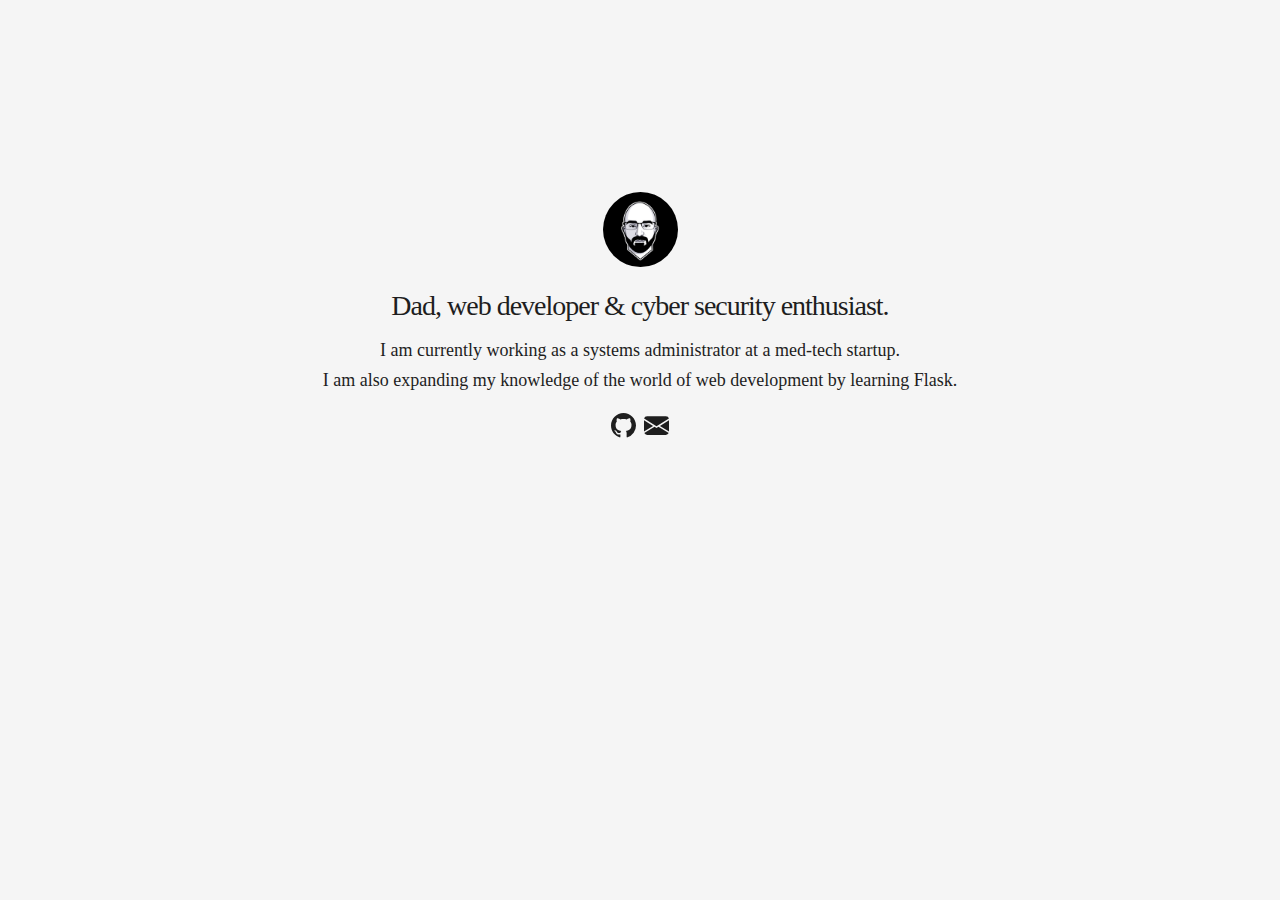
==== index.html @ 29d4a496 "Add files via upload" ====
<!DOCTYPE html>
<html>
<head>
<title>t-o.ie</title>
<link rel="stylesheet" href="css/style.css">
</head>
<body>

<div class="container">
    <div>
        <img src="img/avatar.png" class="avatar" alt="t-o image">
        <h2>Dad, web developer & cyber security enthusiast.</h2>
    </div>
    <div class="content">
        <p>I am currently working as a systems administrator at a med-tech startup. <br>I am also expanding my knowledge of the world of web development by learning Flask.</p>
    </div>
    <div class=icons>
        <div id=gh>
            <a href="https://github.com/to-ie" class="github">
                <svg xmlns="http://www.w3.org/2000/svg" width="25" height="25" fill="currentColor"  viewBox="0 0 16 16">
                <path d="M8 0C3.58 0 0 3.58 0 8c0 3.54 2.29 6.53 5.47 7.59.4.07.55-.17.55-.38 0-.19-.01-.82-.01-1.49-2.01.37-2.53-.49-2.69-.94-.09-.23-.48-.94-.82-1.13-.28-.15-.68-.52-.01-.53.63-.01 1.08.58 1.23.82.72 1.21 1.87.87 2.33.66.07-.52.28-.87.51-1.07-1.78-.2-3.64-.89-3.64-3.95 0-.87.31-1.59.82-2.15-.08-.2-.36-1.02.08-2.12 0 0 .67-.21 2.2.82.64-.18 1.32-.27 2-.27.68 0 1.36.09 2 .27 1.53-1.04 2.2-.82 2.2-.82.44 1.1.16 1.92.08 2.12.51.56.82 1.27.82 2.15 0 3.07-1.87 3.75-3.65 3.95.29.25.54.73.54 1.48 0 1.07-.01 1.93-.01 2.2 0 .21.15.46.55.38A8.012 8.012 0 0 0 16 8c0-4.42-3.58-8-8-8z"/></svg></a> 
            <div class="github-hide">github.com/to-ie</div> 
        </div>   
        &ensp;
        <div id="mail">
            <a href="mailto:hello@t-o.ie" class="envelope">
                <svg xmlns="http://www.w3.org/2000/svg" width="25" height="25" fill="currentColor" viewBox="0 0 16 16">
                <path d="M.05 3.555A2 2 0 0 1 2 2h12a2 2 0 0 1 1.95 1.555L8 8.414.05 3.555ZM0 4.697v7.104l5.803-3.558L0 4.697ZM6.761 8.83l-6.57 4.027A2 2 0 0 0 2 14h12a2 2 0 0 0 1.808-1.144l-6.57-4.027L8 9.586l-1.239-.757Zm3.436-.586L16 11.801V4.697l-5.803 3.546Z"/>
                </svg></a>
            
            <div class="envelope-hide">hello@t-o.ie</div> 
        </div>
    </div>
    </div>
</div>
</body>
</html>
---- css/style.css ----
body {
    background-color: #f5f5f5;
    margin-top: 15%;
    font-family: Segoe UI;
    color: #1e1e1e;
}

.container{
    max-width: 600px;
    display: table;
    margin-left: auto;
    margin-right: auto;
}

p{
    line-height: 30px;
    text-align: center;
    font-size: 18px;
    font-weight: 350;
}

h2{
    text-align: center;
    font-weight: 400;
    margin-bottom: -5px;
    font-size: 28px;
    letter-spacing: -1px;
}

.avatar{
    width: 75px;
    border-radius: 150px;
    display: block;
    margin-left: auto;
    margin-right: auto;
}

.content{
    width: 800px;
    margin-left: auto;
    margin-right: auto;
}

.icons{
    text-align: center;
    display: flex;
    justify-content: center;
}

.icons a{
    color: #1e1e1e;
}

.hovertext:before {
    content: attr(data-hover);
    visibility: hidden;
    opacity: 0;
    width: max-content;
    background-color: black;
    color: #fff;
    text-align: center;
    border-radius: 5px;
    padding: 5px 5px;
    transition: opacity 1s ease-in-out;

    position: absolute;
    z-index: 1;
    left: 0;
    top: 110%;
}

.github-hide {
    display: none;
}

.github:hover + .github-hide {
    font-size: 14px;
    background: #1e1e1e;
    color: #f5f5f5;
    padding: 3px 7px;
    border-radius: 7px;
    display: block;
    width: max-content;
    position: absolute;
    margin-left: -30px;
}

.envelope-hide {
    display: none;
}

.envelope:hover + .envelope-hide {
    font-size: 14px;
    background: #1e1e1e;
    color: #f5f5f5;
    padding: 3px 7px;
    border-radius: 7px;
    display: block;
    width: max-content;
    position: absolute;
    margin-left: -45px;
}


/*  #Mobile 
================================================== */

@media (max-width: 1100px) {
  /*h1:after {
    content: 'Medium screen';
  }*/

}

@media (max-width: 480px) {
/*  h1:after {
    content: 'Small screen';
  }*/
  .container {
    max-width: 600px;
    display: unset;
    margin-left: auto;
    margin-right: auto;
  }

  .content {
    width: auto;
    margin-left: auto;
    margin-right: auto;
    padding: 0 20px;
  }
}
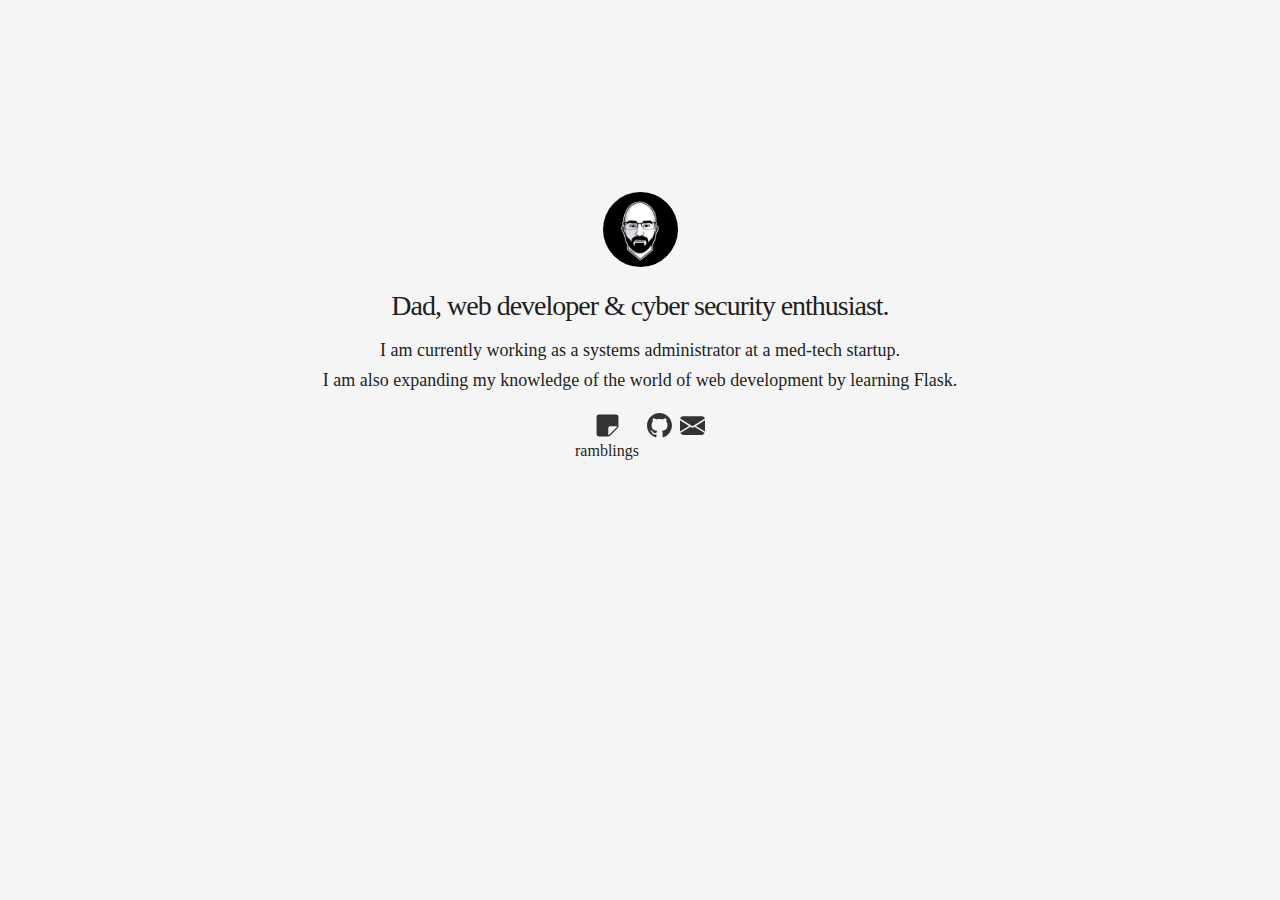
==== commit 33cc1cb3: "Add files via upload" ====
--- a/index.html
+++ b/index.html
@@ -15,19 +15,26 @@
         <p>I am currently working as a systems administrator at a med-tech startup. <br>I am also expanding my knowledge of the world of web development by learning Flask.</p>
     </div>
     <div class=icons>
+        <div id="blog">
+            <a href="https://blog.t-o.ie" class="blog" target="_blank">
+                <svg xmlns="http://www.w3.org/2000/svg" width="25" height="25" fill="#333333" class="bi bi-sticky-fill" viewBox="0 0 16 16">
+                  <path d="M2.5 1A1.5 1.5 0 0 0 1 2.5v11A1.5 1.5 0 0 0 2.5 15h6.086a1.5 1.5 0 0 0 1.06-.44l4.915-4.914A1.5 1.5 0 0 0 15 8.586V2.5A1.5 1.5 0 0 0 13.5 1h-11zm6 8.5a1 1 0 0 1 1-1h4.396a.25.25 0 0 1 .177.427l-5.146 5.146a.25.25 0 0 1-.427-.177V9.5z"/>
+                </svg></a>
+            <div class="blog-hide">ramblings</div> 
+        </div>
+        &ensp;
         <div id=gh>
-            <a href="https://github.com/to-ie" class="github">
-                <svg xmlns="http://www.w3.org/2000/svg" width="25" height="25" fill="currentColor"  viewBox="0 0 16 16">
+            <a href="https://github.com/to-ie" class="github" target="_blank">
+                <svg xmlns="http://www.w3.org/2000/svg" width="25" height="25" fill="#333333"  viewBox="0 0 16 16">
                 <path d="M8 0C3.58 0 0 3.58 0 8c0 3.54 2.29 6.53 5.47 7.59.4.07.55-.17.55-.38 0-.19-.01-.82-.01-1.49-2.01.37-2.53-.49-2.69-.94-.09-.23-.48-.94-.82-1.13-.28-.15-.68-.52-.01-.53.63-.01 1.08.58 1.23.82.72 1.21 1.87.87 2.33.66.07-.52.28-.87.51-1.07-1.78-.2-3.64-.89-3.64-3.95 0-.87.31-1.59.82-2.15-.08-.2-.36-1.02.08-2.12 0 0 .67-.21 2.2.82.64-.18 1.32-.27 2-.27.68 0 1.36.09 2 .27 1.53-1.04 2.2-.82 2.2-.82.44 1.1.16 1.92.08 2.12.51.56.82 1.27.82 2.15 0 3.07-1.87 3.75-3.65 3.95.29.25.54.73.54 1.48 0 1.07-.01 1.93-.01 2.2 0 .21.15.46.55.38A8.012 8.012 0 0 0 16 8c0-4.42-3.58-8-8-8z"/></svg></a> 
             <div class="github-hide">github.com/to-ie</div> 
         </div>   
         &ensp;
         <div id="mail">
-            <a href="mailto:hello@t-o.ie" class="envelope">
-                <svg xmlns="http://www.w3.org/2000/svg" width="25" height="25" fill="currentColor" viewBox="0 0 16 16">
+            <a href="mailto:hello@t-o.ie" class="envelope" target="_blank">
+                <svg xmlns="http://www.w3.org/2000/svg" width="25" height="25" fill="#333333" viewBox="0 0 16 16">
                 <path d="M.05 3.555A2 2 0 0 1 2 2h12a2 2 0 0 1 1.95 1.555L8 8.414.05 3.555ZM0 4.697v7.104l5.803-3.558L0 4.697ZM6.761 8.83l-6.57 4.027A2 2 0 0 0 2 14h12a2 2 0 0 0 1.808-1.144l-6.57-4.027L8 9.586l-1.239-.757Zm3.436-.586L16 11.801V4.697l-5.803 3.546Z"/>
                 </svg></a>
-            
             <div class="envelope-hide">hello@t-o.ie</div> 
         </div>
     </div>
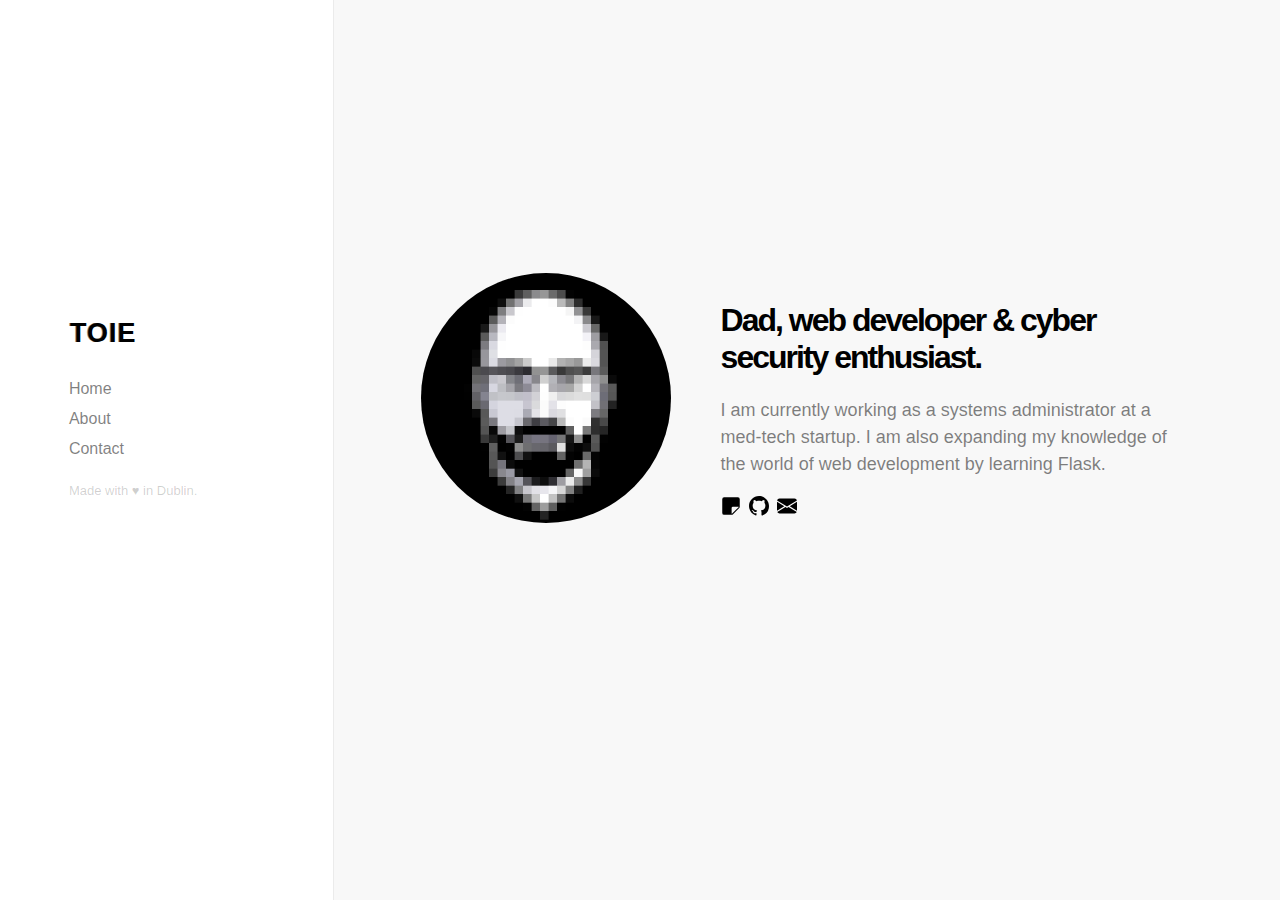
==== commit cd48cf3d: "new design" ====
--- a/index.html
+++ b/index.html
@@ -1,44 +1,64 @@
- <!DOCTYPE html>
-<html>
-<head>
-<title>t-o.ie</title>
-<link rel="stylesheet" href="css/style.css">
-</head>
-<body>
-
-<div class="container">
-    <div>
-        <img src="img/avatar.png" class="avatar" alt="t-o image">
-        <h2>Dad, web developer & cyber security enthusiast.</h2>
-    </div>
-    <div class="content">
-        <p>I am currently working as a systems administrator at a med-tech startup. <br>I am also expanding my knowledge of the world of web development by learning Flask.</p>
-    </div>
-    <div class=icons>
-        <div id="blog">
-            <a href="https://blog.t-o.ie" class="blog" target="_blank">
-                <svg xmlns="http://www.w3.org/2000/svg" width="25" height="25" fill="#333333" class="bi bi-sticky-fill" viewBox="0 0 16 16">
-                  <path d="M2.5 1A1.5 1.5 0 0 0 1 2.5v11A1.5 1.5 0 0 0 2.5 15h6.086a1.5 1.5 0 0 0 1.06-.44l4.915-4.914A1.5 1.5 0 0 0 15 8.586V2.5A1.5 1.5 0 0 0 13.5 1h-11zm6 8.5a1 1 0 0 1 1-1h4.396a.25.25 0 0 1 .177.427l-5.146 5.146a.25.25 0 0 1-.427-.177V9.5z"/>
-                </svg></a>
-            <div class="blog-hide">ramblings</div> 
-        </div>
-        &ensp;
-        <div id=gh>
-            <a href="https://github.com/to-ie" class="github" target="_blank">
-                <svg xmlns="http://www.w3.org/2000/svg" width="25" height="25" fill="#333333"  viewBox="0 0 16 16">
-                <path d="M8 0C3.58 0 0 3.58 0 8c0 3.54 2.29 6.53 5.47 7.59.4.07.55-.17.55-.38 0-.19-.01-.82-.01-1.49-2.01.37-2.53-.49-2.69-.94-.09-.23-.48-.94-.82-1.13-.28-.15-.68-.52-.01-.53.63-.01 1.08.58 1.23.82.72 1.21 1.87.87 2.33.66.07-.52.28-.87.51-1.07-1.78-.2-3.64-.89-3.64-3.95 0-.87.31-1.59.82-2.15-.08-.2-.36-1.02.08-2.12 0 0 .67-.21 2.2.82.64-.18 1.32-.27 2-.27.68 0 1.36.09 2 .27 1.53-1.04 2.2-.82 2.2-.82.44 1.1.16 1.92.08 2.12.51.56.82 1.27.82 2.15 0 3.07-1.87 3.75-3.65 3.95.29.25.54.73.54 1.48 0 1.07-.01 1.93-.01 2.2 0 .21.15.46.55.38A8.012 8.012 0 0 0 16 8c0-4.42-3.58-8-8-8z"/></svg></a> 
-            <div class="github-hide">github.com/to-ie</div> 
-        </div>   
-        &ensp;
-        <div id="mail">
-            <a href="mailto:hello@t-o.ie" class="envelope" target="_blank">
-                <svg xmlns="http://www.w3.org/2000/svg" width="25" height="25" fill="#333333" viewBox="0 0 16 16">
-                <path d="M.05 3.555A2 2 0 0 1 2 2h12a2 2 0 0 1 1.95 1.555L8 8.414.05 3.555ZM0 4.697v7.104l5.803-3.558L0 4.697ZM6.761 8.83l-6.57 4.027A2 2 0 0 0 2 14h12a2 2 0 0 0 1.808-1.144l-6.57-4.027L8 9.586l-1.239-.757Zm3.436-.586L16 11.801V4.697l-5.803 3.546Z"/>
-                </svg></a>
-            <div class="envelope-hide">hello@t-o.ie</div> 
-        </div>
-    </div>
-    </div>
-</div>
-</body>
-</html> +<!doctype html>
+<html lang="en-UK">
+  <head>
+    <meta charset="utf-8" />
+    <title>t-o.ie</title>
+    <link rel="stylesheet" href="css/style.css" />
+  </head>
+
+  <body>
+    <div class="nav">
+      <div class="menu">
+        <p class="menu-title">toie</p>
+        <a href="index.html">Home</a><br>
+        <a href="about.html">About</a><br>
+        <a href="contact.html">Contact</a><br>
+
+        <p class="copyright">Made with ♥ in Dublin.</p>
+      </div>
+    </div>
+
+    <div class="content">
+
+
+      <div class="avatar">
+        <img src="img/avatar.png">
+      </div>
+      <div class="title">
+        <h1>Dad, web developer & cyber security enthusiast.</h1>
+        <p>I am currently working as a systems administrator at a med-tech startup.
+        I am also expanding my knowledge of the world of web development by learning Flask.
+        </p>
+
+        <div class=icons>
+            <div id="blog">
+                <a href="https://blog.t-o.ie" class="blog" target="_blank">
+                    <svg xmlns="http://www.w3.org/2000/svg" width="20" height="20" fill="#000" class="bi bi-sticky-fill" viewBox="0 0 16 16">
+                      <path d="M2.5 1A1.5 1.5 0 0 0 1 2.5v11A1.5 1.5 0 0 0 2.5 15h6.086a1.5 1.5 0 0 0 1.06-.44l4.915-4.914A1.5 1.5 0 0 0 15 8.586V2.5A1.5 1.5 0 0 0 13.5 1h-11zm6 8.5a1 1 0 0 1 1-1h4.396a.25.25 0 0 1 .177.427l-5.146 5.146a.25.25 0 0 1-.427-.177V9.5z"/>
+                    </svg></a>
+                <div class="blog-hide">ramblings</div> 
+            </div>
+            &ensp;
+            <div id=gh>
+                <a href="https://github.com/to-ie" class="github" target="_blank">
+                    <svg xmlns="http://www.w3.org/2000/svg" width="20" height="20" fill="#000"  viewBox="0 0 16 16">
+                    <path d="M8 0C3.58 0 0 3.58 0 8c0 3.54 2.29 6.53 5.47 7.59.4.07.55-.17.55-.38 0-.19-.01-.82-.01-1.49-2.01.37-2.53-.49-2.69-.94-.09-.23-.48-.94-.82-1.13-.28-.15-.68-.52-.01-.53.63-.01 1.08.58 1.23.82.72 1.21 1.87.87 2.33.66.07-.52.28-.87.51-1.07-1.78-.2-3.64-.89-3.64-3.95 0-.87.31-1.59.82-2.15-.08-.2-.36-1.02.08-2.12 0 0 .67-.21 2.2.82.64-.18 1.32-.27 2-.27.68 0 1.36.09 2 .27 1.53-1.04 2.2-.82 2.2-.82.44 1.1.16 1.92.08 2.12.51.56.82 1.27.82 2.15 0 3.07-1.87 3.75-3.65 3.95.29.25.54.73.54 1.48 0 1.07-.01 1.93-.01 2.2 0 .21.15.46.55.38A8.012 8.012 0 0 0 16 8c0-4.42-3.58-8-8-8z"/></svg></a> 
+                <div class="github-hide">github.com/to-ie</div> 
+            </div>   
+            &ensp;
+            <div id="mail">
+                <a href="mailto:hello@t-o.ie" class="envelope" target="_blank">
+                    <svg xmlns="http://www.w3.org/2000/svg" width="20" height="20" fill="#000" viewBox="0 0 16 16">
+                    <path d="M.05 3.555A2 2 0 0 1 2 2h12a2 2 0 0 1 1.95 1.555L8 8.414.05 3.555ZM0 4.697v7.104l5.803-3.558L0 4.697ZM6.761 8.83l-6.57 4.027A2 2 0 0 0 2 14h12a2 2 0 0 0 1.808-1.144l-6.57-4.027L8 9.586l-1.239-.757Zm3.436-.586L16 11.801V4.697l-5.803 3.546Z"/>
+                    </svg></a>
+                <div class="envelope-hide">hello@t-o.ie</div> 
+            </div>
+        </div>
+
+      </div>
+    
+    </div>
+
+
+  </body>
+</html>
--- a/css/style.css
+++ b/css/style.css
@@ -1,132 +1,242 @@
-body {
-    background-color: #f5f5f5;
-    margin-top: 15%;
-    font-family: Segoe UI;
-    color: #1e1e1e;
-}
-
-.container{
-    max-width: 600px;
-    display: table;
-    margin-left: auto;
-    margin-right: auto;
-}
-
-p{
-    line-height: 30px;
-    text-align: center;
-    font-size: 18px;
-    font-weight: 350;
-}
-
-h2{
-    text-align: center;
-    font-weight: 400;
-    margin-bottom: -5px;
-    font-size: 28px;
-    letter-spacing: -1px;
-}
-
-.avatar{
-    width: 75px;
-    border-radius: 150px;
-    display: block;
-    margin-left: auto;
-    margin-right: auto;
-}
-
-.content{
-    width: 800px;
-    margin-left: auto;
-    margin-right: auto;
-}
-
-.icons{
-    text-align: center;
-    display: flex;
-    justify-content: center;
-}
-
-.icons a{
-    color: #1e1e1e;
-}
-
-.hovertext:before {
-    content: attr(data-hover);
-    visibility: hidden;
-    opacity: 0;
-    width: max-content;
-    background-color: black;
-    color: #fff;
-    text-align: center;
-    border-radius: 5px;
-    padding: 5px 5px;
-    transition: opacity 1s ease-in-out;
-
-    position: absolute;
-    z-index: 1;
-    left: 0;
-    top: 110%;
-}
-
-.github-hide {
-    display: none;
-}
-
-.github:hover + .github-hide {
-    font-size: 14px;
-    background: #1e1e1e;
-    color: #f5f5f5;
-    padding: 3px 7px;
-    border-radius: 7px;
-    display: block;
-    width: max-content;
-    position: absolute;
-    margin-left: -30px;
-}
-
-.envelope-hide {
-    display: none;
-}
-
-.envelope:hover + .envelope-hide {
-    font-size: 14px;
-    background: #1e1e1e;
-    color: #f5f5f5;
-    padding: 3px 7px;
-    border-radius: 7px;
-    display: block;
-    width: max-content;
-    position: absolute;
-    margin-left: -45px;
-}
-
-
-/*  #Mobile 
-================================================== */
-
-@media (max-width: 1100px) {
-  /*h1:after {
-    content: 'Medium screen';
-  }*/
-
-}
-
-@media (max-width: 480px) {
-/*  h1:after {
-    content: 'Small screen';
-  }*/
-  .container {
-    max-width: 600px;
-    display: unset;
-    margin-left: auto;
-    margin-right: auto;
-  }
-
-  .content {
-    width: auto;
-    margin-left: auto;
-    margin-right: auto;
-    padding: 0 20px;
-  }
+    body, html {
+      height: 100%;
+    /*  overflow: hidden;*/
+      margin: 0;
+      font-family: Arial;
+      font-size: 16px;
+    }
+    p, li{
+        font-size: 18px;
+        color: #00000080;
+        line-height: 27px;
+    }
+
+    h1{
+        letter-spacing: -2px;
+    }
+
+    h2{
+        letter-spacing: -1px;
+
+    }
+
+    .menu-title{
+        font-weight: 900;
+        font-size: 27px;
+        text-transform: uppercase;
+        text-shadow: 1px 0 #000;
+        letter-spacing:1px;
+    }
+
+    .nav{
+        height: 100%;
+        float: left;
+        width: 26%;
+        background-color: #FFF;
+        position: relative;
+
+    }
+
+    .menu{
+        position: absolute;
+        top: 45%;
+        left: 40%;
+        transform: translate(-50%, -50%);
+    }
+
+    .menu a{
+        text-decoration: none;
+        color: #00000080;
+        line-height: 30px;
+    }
+
+    .menu a:hover{
+        color: #000000;
+    }
+
+    .copyright{
+        color: #00000030;
+        font-weight: 100;
+        font-size: 13px;
+    }
+
+
+    .content{
+        height: 100%;
+        width: 74%;
+        left: 26%;
+        background-color: #f8f8f8;
+        float: left;
+        position: absolute;
+        border-left-style: solid;
+        border-left-width: 1px;
+        border-left-color: #ebebeb;
+        display: flex;
+        align-items: center;
+        justify-content: center;
+
+    }   
+
+
+    .avatar img{
+        width: 250px;
+        border-radius: 50%;
+        margin-right: 50px;
+        margin-top: -100px;
+    }
+
+    .title {
+        margin-top: -100px;
+        width: 50%;
+    }
+
+    .icons{
+        display: flex;
+    }
+
+    .icons a{
+        color: #000;
+    }
+
+    .hovertext:before {
+        content: attr(data-hover);
+        visibility: hidden;
+        opacity: 0;
+        width: max-content;
+        background-color: black;
+        color: #fff;
+        text-align: center;
+        border-radius: 5px;
+        padding: 5px 5px;
+        transition: opacity 1s ease-in-out;
+
+        position: absolute;
+        z-index: 1;
+        left: 0;
+        top: 110%;
+    }
+
+    .github-hide {
+        display: none;
+    }
+
+    .github:hover + .github-hide {
+        font-size: 14px;
+        background: #000;
+        color: #f5f5f5;
+        padding: 3px 7px;
+        border-radius: 7px;
+        display: block;
+        width: max-content;
+        position: absolute;
+        margin-left: -34px;
+    }
+
+    .envelope-hide {
+        display: none;
+    }
+
+    .envelope:hover + .envelope-hide {
+        font-size: 14px;
+        background: #000;
+        color: #f5f5f5;
+        padding: 3px 7px;
+        border-radius: 7px;
+        display: block;
+        width: max-content;
+        position: absolute;
+        margin-left: -64px;
+    }
+
+
+    .blog-hide {
+        display: none;
+    }
+
+    .blog:hover + .blog-hide {
+        font-size: 14px;
+        background: #000;
+        color: #f5f5f5;
+        padding: 3px 7px;
+        border-radius: 7px;
+        display: block;
+        width: max-content;
+        position: absolute;
+    }
+
+
+    .about{
+        height: 100%;
+/*        width: 74%;*/
+        left: 26%;
+        background-color: #f8f8f8;
+/*        float: left;*/
+/*        position: absolute;*/
+        border-left-style: solid;
+        border-left-width: 1px;
+        border-left-color: #ebebeb;
+        display: flow-root;
+/*        align-items: center;*/
+/*        justify-content: center;*/
+        padding: 40px;
+
+    }   
+
+label {
+        padding-right: 10px;
+        font-size: 18px;
+        color: #00000080;
+        line-height: 27px;
+    }
+
+progress { 
+    accent-color: #00000080; 
+    margin-right: 40px;
+}
+
+
+td{
+    vertical-align: top;
+    overflow:hidden;
+    word-break:normal;
+}
+
+@media screen and (max-width: 767px) {
+    .tg {width: auto !important;}
+    .tg col {width: auto !important;}
+    .tg-wrap {overflow-x: auto;-webkit-overflow-scrolling: touch;}
+}
+
+.card{
+    background-color: #FFF;
+    box-shadow: 0 4px 8px 0 rgba(0,0,0,0.2);
+    width: 25%;
+    padding: 15px;
+    border-radius: 10px;
+    color: #00000080;
+    line-height: 27px;
+    font-size: 18px;
+    float: left;
+    margin-right: 25px;
+    margin-bottom: 25px;
+
+}
+
+.card h3{
+    color: #000;
+    margin-top: 5px;
+    margin-bottom: 0;
+}
+
+.linkicon{
+    margin-top: 5px;
+}
+
+.clear{
+    clear: both;
+}
+
+.titlecontact{
+    margin-top: -100px;
+
 }